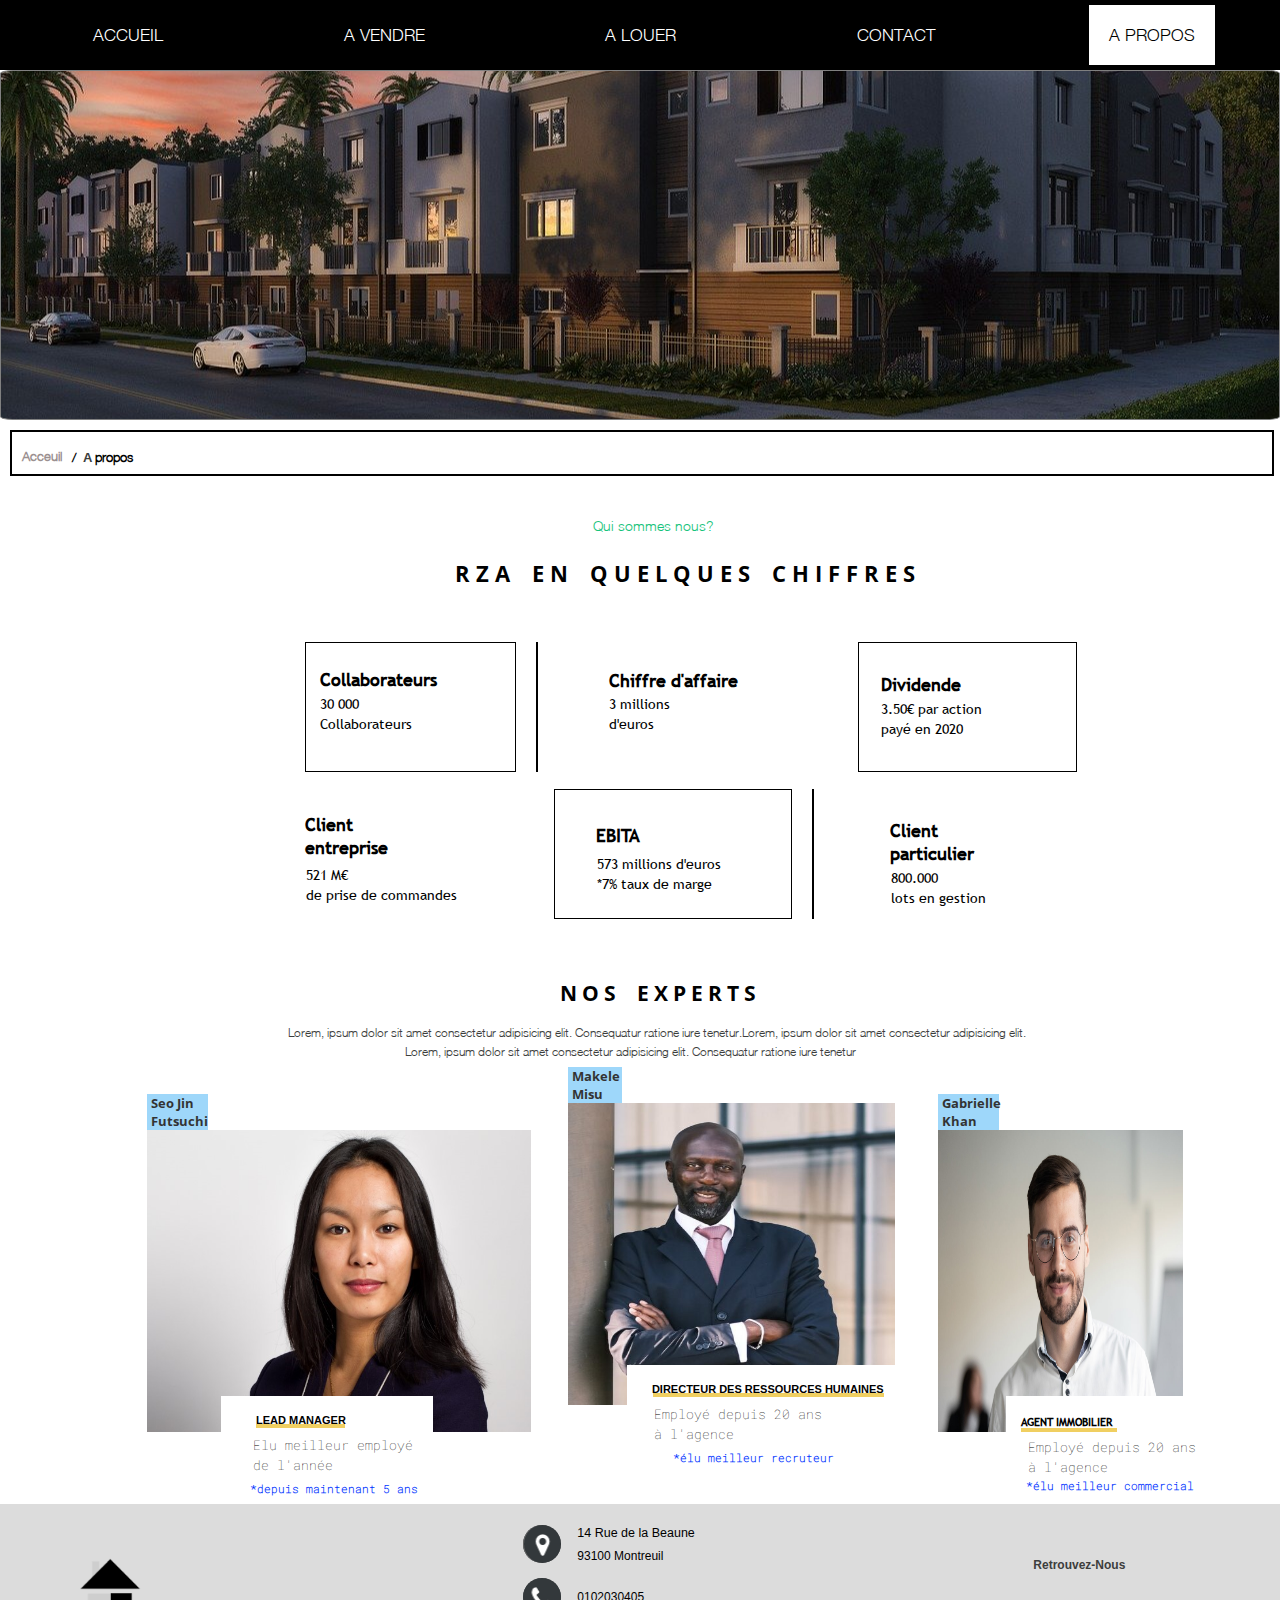
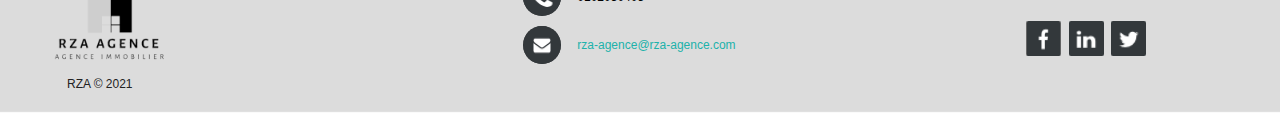
==== aboutUs.html @ a0b7e1e8 "contact et about us" ====
<!DOCTYPE html>
<html lang="fr">

<head>
    <meta charset="UTF-8">
    <meta name="viewport" content="width=device-width, initial-scale=1.0">
    <title>RZA Agence</title>
    <link rel="stylesheet" href="./css/style.css">

    <style>
        .vertical-line {
            border-left: 2px solid #000;
            display: inline-block;
            height: 130px;
            margin: 0 20px;
        }
    </style>

</head>

<body>

    <header>
        <nav id="main">
            <ul>
                <li class="logo"><img src="./asset/logo-sans-text.png" alt=""></li>
                <li><a class="linknav" href="./index.html">Accueil</a></li>
                <li><a class="linknav" href="./vendre.html">A vendre</a></li>
                <li><a class="linknav" href="./louer.html">A louer</a></li>
                <li><a class="linknav" href="./contact.html">Contact</a></li>
                <li><a class="linknav active" href="./about.html">A propos</a></li>
            </ul>
        </nav>
        <div id="banniere">
            <ul id="slides">
                <li class="slide showing"></li>
                <li class="slide"></li>
                <li class="slide"></li>
                <li class="slide"></li>
                <li class="slide"></li>
            </ul>
        </div>

    </header>
    <!---------------------->

    <section>
        <div class='SubNavLi'>
            <nav>

                <ul>

                    <li class='firstLiEl'><a href="#">Acceuil</a></li>
                    <li class='secondLiEl'><a href="#">/</a></li>
                    <li class='thirdLiEl'>
                        <a href="#"></a>A</li>
                    <li class='fourthLiEl'><a href="#">propos</a></li>
                </ul>


            </nav>
        </div>

    </section>

    <!---------- <section>
        <nav>
            <ul>
               <div class='SubNavLi'>
                    <li class='firstLiEl'><a href="#">Acceuil</a></li>
                    <li class='secondLiEl'><a href="#">/</a></li>
                    <li class='thirdLiEl'><a href="#"> A propos</a></li>
               </div>
            </ul>
        </nav>
    </section>------------>



    <section>

        <div class='Section1'>

            <!-------TITRE PRINCIPAL 1-------->

            <div class='introDuTitre'>
                Qui sommes nous?
            </div>

            <div class='titrePrincipal1Box0'>

                <div class='TitrePrincipalH2'>
                    <h3>R Z A&emsp;E N&emsp;Q U E L Q U E S&emsp;C H I F F R E S</h3>
                </div>

                <!------>

                <!--<div class='TitrePrincipalHr'>
                    <hr>
                </div>-->

            </div>


            <!-----------TEXTE--------------->
            <div class='Box1a6'>
                <div class='Box1Box2Box3'>

                    <div class='texteBox1'>

                        <div class='textBox1H5'>
                            <h5>Collaborateurs</h5>
                        </div>

                        <!------>

                        <div class='textBox1P1'>
                            <p>30 000<br /> Collaborateurs
                            </p>
                        </div>

                    </div>

                    <span class="vertical-line"></span>
                    <!--------->

                    <div class='texteBox2'>

                        <div class='textBox2H5'>
                            <h5>Chiffre d'affaire</h5>
                        </div>

                        <!------>

                        <div class='textBox2P3'>
                            <p>3 millions<br /> d'euros
                            </p>
                        </div>

                    </div>

                    <!---------->

                    <div class='texteBox3'>

                        <div class='textBox3H5'>
                            <h5>Dividende</h5>
                        </div>

                        <!------>

                        <div class='textBox3P5'>
                            <p>3.50€ par action<br /> payé en 2020</p>
                        </div>

                        <!------>

                        <!---<div class='textBox3P6'>
                        <p>par action payé en&ensp;<span>2020</span></p>
                    </div>--->

                    </div>
                </div>

                <!------DEUXIEME PARTIE SECTION1----->


                <!---------BOX4-------------->
                <div class='Box4Box5Box6'>

                    <div class='texteBox4'>

                        <div class='textBox4H5'>
                            <h5>Client<br /> entreprise
                            </h5><br />
                        </div>

                        <!------>

                        <div class='textBox4P1'>
                            <p>521 M€<br /> de prise de commandes
                            </p>
                        </div>

                        <!---

                    <div class='textBox4P2'>
                        <p>de prise de commandes</p>
                    </div>--->

                    </div>

                    <!-----------BOX5------------------>
                    <div class='texteBox5'>

                        <div class='textBox5H5'>
                            <h5>EBITA</h5>
                        </div>

                        <!------>

                        <div class='textBox5P1'>
                            <p>573 millions d'euros<br />
                                <span>*7%
                                    taux de marge</span>
                            </p>
                        </div>


                    </div>
                    <span class="vertical-line"></span>
                    <!-------------BOX6-------------------->

                    <div class='texteBox6'>

                        <div class='textBox6H5'>
                            <h5>Client<br /> particulier
                            </h5><br />
                        </div>

                        <!------>

                        <div class='textBox6P1'>
                            <p>800.000<br /> lots en gestion</p>
                        </div>

                    </div>
                </div>
            </div>



        </div>

        <!----------TITRE PRINCIPAL 2---------->


        <div class='titrePrincipal2Box4'>

            <div class='TitrePrincipal2H3'>
                <h4>N O S&emsp;E X P E R T S</h4>
            </div>

            <!------>

            <!---<div class='TitrePrincipal2Hr'>
                <hr>
            </div>-->

        </div>

        <div class='sousTitre'>
            <div class='sousTitreP'>
                <p>Lorem, ipsum dolor sit amet consectetur adipisicing elit. Consequatur ratione iure tenetur.Lorem, ipsum dolor sit amet consectetur adipisicing elit.</p>
            </div>
            <div class='sousTitreP2'>
                <p>Lorem, ipsum dolor sit amet consectetur adipisicing elit. Consequatur ratione iure tenetur
                </p>
            </div>
        </div>

        <!---------------TEXTE----------------->

        <div class='section2'>

            <div class='textBox5'>

                <div class='textBox5H6'>
                    <h6 class='superpose'>Seo Jin Futsuchi</h6>
                </div>

                <!----------->

                <div id='textBox5Img'>
                    <img src='./asset/aboutUs/photo_about_us_1.jpg' class='superpose'>
                </div>


                <!----------->

                <div id='textBox5P1'>
                    <h5>LEAD MANAGER</h5>
                    <hr>
                    <p>Elu meilleur employé de l'année</p>
                    <div class='TextBox5P1asterix'>
                        <p>*depuis maintenant 5 ans</p>
                    </div>
                </div>

                <!----------->


            </div>


            <div class='textBox6'>

                <div class='textBox6H6'>
                    <h6>Makele Misu</h6>
                </div>

                <!----------->

                <div id='textBox6Img'>
                    <img src='./asset/aboutUs/photo_about_us_2.jpg'>
                </div>



                <!----------->

                <div id='textBox6P1'>
                    <h5>DIRECTEUR DES RESSOURCES HUMAINES</h5>
                    <hr>
                    <p>Employé depuis 20 ans à l'agence</p>
                    <div class='TextBox6P1asterix'>
                        <p>*élu meilleur recruteur</p>
                    </div>

                </div>

                <!------------>


            </div>

            <div class='textBox7'>

                <div class='textBox7H6'>
                    <h6>Gabrielle Khan</h6>
                </div>

                <!----------->

                <div id='textBox7Img'>
                    <img src='./asset/aboutUs/photo_about_us_3.jpg'>
                </div>

                <!----------->

                <div id='textBox7P1'>
                    <h5>AGENT IMMOBILIER</h5>
                    <hr>
                    <p>Employé depuis 20 ans à l'agence</p>
                    <div class='TextBox7P1asterix'>
                        <p>*élu meilleur commercial</p>
                    </div>
                </div>

                <!------------>

            </div>

        </div>


    </section>


    <footer class="footer-distributed">

        <div class="footer-left">

            <img src="./asset/logo.png" alt="logo">
            <p class="footer-company-name">RZA © 2021</p>
        </div>

        <div class="footer-center">

            <div>
                <img src="./asset/icones/adresse.png" alt="adresse" />
                <p><span>14 Rue de la Beaune
                    </span> 93100 Montreuil</p>
            </div>

            <div>
                <img src="./asset/icones/tel.png" alt="tel" />
                <p>0102030405</p>
            </div>

            <div>
                <img src="./asset/icones/mail.png" alt="mail" />
                <p><a href="mailto:rza-agence@rza-agence.com">rza-agence@rza-agence.com</a></p>
            </div>

        </div>

        <div class="footer-right">

            <p class="footer-company-about">
                <span></span>
                <p>
                    Retrouvez-Nous
                </p>
            </p>

            <div class="footer-icons">

                <a href="#"><img src="./asset/icones/facebook.png" alt="facebook" /></a>
                <a href="#"><img src="./asset/icones/linkedin.png" alt="linkedin" /></a>
                <a href="#"><img src="./asset/icones/twitter.png" alt="twitter" /></a>

            </div>

        </div>



    </footer>

    <script>
        //on créer une variable avec les éléments que l'on souhaite injecter à nos ID
        var poste = ['Lead manager', 'Directreur des ressources humaines, Agent immobilier']

        //on récupère les ID ou l'on souhaite injecter les valeurs de la variable Poste
        /*var p1 = document.getElementById('textBox5P1');
        var p2 = document.getElementById('textBox6P1');
        var p3 = document.getElementById('textBox7P1');*/
        var p1 = document.getElementById('textBox5');
        var p2 = document.getElementById('textBox6');
        var p3 = document.getElementById('textBox7');


        let scrollPos = 605;

        window.onload = function() {

            let p1 = document.getElementById('textBox5P1');
            var p2 = document.getElementById('textBox6P1');
            var p3 = document.getElementById('textBox7P1');


            window.addEventListener('scroll', checkPosition);

            function checkPosition() {

                if (window.scrollY >= 605) {

                    p1.style.opacity = '1';
                    p1.style.transition = '5s'
                        /**/
                    p2.style.opacity = '1';
                    p2.style.transition = '5s'
                        /**/
                    p3.style.opacity = '1';
                    p3.style.transition = '5s'

                } else {

                    p1.style.opacity = '0';
                    p2.style.opacity = '0';
                    p3.style.opacity = '0';

                }

                /***/

            }
        }
    </script>

    <script src="./js/banner.js"></script>
    <script src="./js/nav.js"></script>
    <script src="./js/script.js"></script>
    <!---<script src="./js/aPropos.js"></script>-->

</body>

</html>
---- css/style.css ----
@font-face {
    font-family: 'HelveticaNeue Light';
    src: url('./font/HelveticaNeue\ Light.ttf');
}

@font-face {
    font-family: 'OpenSans-Bold';
    src: url('./font/OpenSans-Bold.ttf');
}

@font-face {
    font-family: 'trebuc';
    src: url('./font/trebuc.woff');
}

@font-face {
    font-family: 'RobotoMono-Thin';
    src: url('./font/RobotoMono-Thin.ttf')
}

* {
    padding: 0;
    margin: 0;
}

html {
    font-size: 62.5%;
    font-family: Verdana, Geneva, Tahoma, sans-serif;
}

h1 {
    font-size: 3.7rem;
    padding: 7px;
}

h2 {
    font-size: 2rem;
    padding: 7px;
}

h3 {
    font-size: 1.7rem;
    padding: 7px;
}

p {
    font-size: 1.2rem;
    padding: 7px;
    line-height: 20px;
}

body {
    display: flex;
    flex-wrap: wrap;
    height: 900px;
    color: #3D3E3D;
}

header {
    width: 100%;
    height: 420px;
    ;
    display: flex;
    flex-wrap: wrap;
}

#banniere {
    width: 100%;
    height: 100%;
}

#slides {
    position: relative;
    height: 350px;
    padding: 0px;
    margin: 0px;
    list-style-type: none;
}

.slide {
    position: absolute;
    left: 0px;
    top: 0px;
    width: 100%;
    height: 100%;
    opacity: 0;
    z-index: 1;
    border: 1px solid gray;
    border-radius: 1%;
    -webkit-transition: opacity 5;
    -moz-transition: opacity 5;
    -o-transition: opacity 5;
    transition: opacity 5s;
}

.slide {
    font-size: 40px;
    padding: 40px;
    box-sizing: border-box;
    background: #333;
    color: #fff;
}

.slide:nth-of-type(1) {
    background: url(../asset/banner/banner1.jpg) center center;
}

.slide:nth-of-type(2) {
    background: url(../asset/banner/banner2.jpg) center center;
}

.slide:nth-of-type(3) {
    background: url(../asset/banner/banner3.jpg) center center;
}

.slide:nth-of-type(4) {
    background: url(../asset/banner/banner4.jpg) center center;
}

.slide:nth-of-type(5) {
    background: url(../asset/banner/banner5.jpg) center center;
}

.showing {
    opacity: 1;
    z-index: 2;
}

#logo {
    position: absolute;
    z-index: 7;
    width: 250px;
    height: 250px;
    background-image: url(../asset/logo-1.png);
}

nav {
    background: black;
    /* top: 280px; */
    width: 100%;
    height: 70px;
    transition: all 0.5s;
    position: relative;
    z-index: 99;
}

nav ul {
    margin: 0;
    padding: 0;
    list-style: none;
    display: flex;
}

nav li {
    flex: 1;
    text-align: center;
    display: flex;
    justify-content: center;
    align-items: center;
}

li.logo {
    max-width: 0;
    overflow: hidden;
    background: white;
    transition: all .5s;
    font-weight: 600;
}

.center {
    display: flex;
}

.center>a>figure {
    display: flex;
    border: 1px solid lightgrey;
    width: 400px;
    border-radius: 3px;
    box-shadow: 3px 3px 3px 3px lightgrey;
    margin: 7px;
}

.center>a>figure>img {
    border: 3px;
    margin: 5px;
    border: 1px solid gray;
    border-radius: 5px;
}

#first-box {}

#second-box {}

aside>a>figure {
    width: 400px;
    height: 480px;
    border: 1px solid lightgray;
    border-radius: 5px;
    box-shadow: 5px 5px 5px 5px lightgray;
    padding: 7px;
    margin: 68px 10px 10px 10px;
}

aside>a>figure>img {
    border: 1px solid gray;
    border-radius: 5px;
    margin-left: 8px;
}

a {
    text-decoration: none;
    color: #3D3E3D;
    display: inline-block;
}


/*   Footer   */

li.logo img {
    width: 70px;
    height: 70px;
}

.linknav {
    text-decoration: none;
    padding: 20px;
    display: inline-block;
    color: white;
    transition: all 0.1s;
    text-transform: uppercase;
    font-size: 1.7rem;
}

.active,
.linknav:hover {
    background-color: white;
    color: black
}

footer div img {
    width: 200px;
    height: 200px;
}

.footer-distributed {
    background: gainsboro;
    box-shadow: 0 1px 1px 0 rgba(0, 0, 0, 0.12);
    box-sizing: border-box;
    width: 100%;
    text-align: left;
    font: bold 1.5rem sans-serif;
    padding: 10px 10px;
    margin-top: 70px;
}

.footer-distributed .footer-left,
.footer-distributed .footer-center,
.footer-distributed .footer-right {
    display: inline-block;
    vertical-align: top;
}


/* Footer left */

.footer-distributed .footer-left {
    width: 40%;
}

.footer-distributed .footer-left>p {
    margin: -50px 0px 0px 50px;
}


/* The company logo */

.footer-distributed h3 {
    color: #ffffff;
    font: normal 36px 'Open Sans', cursive;
    margin: 0;
}

.footer-distributed h3 span {
    color: lightseagreen;
}


/* Footer links */

.footer-distributed .footer-links {
    color: #ffffff;
    margin: 20px 0 12px;
    padding: 0;
}

.footer-distributed .footer-links a {
    display: inline-block;
    line-height: 1.8;
    font-weight: 400;
    text-decoration: none;
    color: inherit;
}

.footer-distributed .footer-company-name {
    color: #222;
    font-weight: normal;
    margin: 0px;
}


/* Footer Center */

.footer-distributed .footer-center {
    width: 40%;
}

.footer-distributed .footer-center img {
    background-color: #33383b;
    color: black;
    width: 38px;
    height: 38px;
    border-radius: 50%;
    text-align: center;
    line-height: 42px;
    margin: 5px 5px;
    vertical-align: middle;
}

.footer-distributed .footer-center p {
    display: inline-block;
    color: black;
    font-weight: 400;
    vertical-align: middle;
    margin: 0;
}

.footer-distributed .footer-center p span {
    display: block;
    font-weight: normal;
    font-size: 1.25rem;
    line-height: 2;
}

.footer-distributed .footer-center p a {
    color: lightseagreen;
    text-decoration: none;
    ;
}

.footer-distributed .footer-links a:before {
    content: "|";
    font-weight: 300;
    left: 0;
    color: black;
    display: inline-block;
    padding-right: 5px;
}

.footer-distributed .footer-links .link-1:before {
    content: none;
}


/* Footer Right */

.footer-distributed .footer-right {
    width: 15%;
}

.footer-distributed .footer-company-about span {
    display: block;
    color: black;
    font-size: 1.5rem;
    font-weight: bold;
    margin-bottom: 20px;
}

.footer-distributed .footer-icons {
    margin-top: 25px;
}

.footer-distributed .footer-icons a {
    display: inline-block;
    width: 35px;
    height: 35px;
    cursor: pointer;
    background-color: #33383b;
    border-radius: 2px;
    font-size: 1.5rem;
    color: #ffffff;
    text-align: center;
    line-height: 35px;
    margin-right: 3px;
    margin-bottom: 5px;
}

.footer-distributed .footer-icons a img {
    width: 35px;
    height: 35px;
    border-radius: 2px;
    font-size: 1.5rem;
    text-align: center;
    background-color: white;
    line-height: 35px;
    margin-right: 3px;
    margin-bottom: 5px;
}


/* If you don't want the footer to be responsive, remove these media queries */

@media (max-width: 880px) {
    .footer-distributed {
        font: bold 14px sans-serif;
    }
    .footer-distributed .footer-left,
    .footer-distributed .footer-center,
    .footer-distributed .footer-right {
        display: block;
        width: 100%;
        margin-bottom: 40px;
        text-align: center;
    }
    .footer-distributed .footer-center i {
        margin-left: 0;
    }
}


/*anonces  */

#images {
    width: 100%;
    display: flex;
    justify-content: space-around;
    margin-top: 30px;
}

#images>img {
    width: 250px;
    height: 200px;
    justify-content: space-around;
    display: flex;
    border: 1px solid lightgray;
    cursor: pointer;
}


/* #images>img:hover {
    width: 700px;
    height: 600px;
} */

#resume {
    margin-top: 20px;
    color: grey;
    border: 1px solid lightgray;
    box-shadow: 3px 3px 3px 3px lightgray;
    width: 90%;
    display: flex;
    justify-content: space-around;
    margin-left: 5%;
}

#description {
    display: flex;
    flex-direction: column;
    margin-top: 20px;
    color: grey;
    border: 1px solid lightgray;
    box-shadow: 3px 3px 3px 3px lightgray;
    margin-bottom: 20px;
    width: 90%;
    margin-left: 5%;
}

.modal {
    display: none;
    /* Hidden by default */
    position: fixed;
    /* Stay in place */
    z-index: 1;
    /* Sit on top */
    padding-top: 100px;
    /* Location of the box */
    left: 0;
    top: 100px;
    width: 100%;
    /* Full width */
    height: 100%;
    /* Full height */
    overflow: auto;
    /* Enable scroll if needed */
    background-color: rgb(0, 0, 0);
    /* Fallback color */
    background-color: rgba(0, 0, 0, 0.9);
    /* Black w/ opacity */
}


/* Modal Content (Image) */

.modal-content {
    margin: auto;
    display: block;
    width: 80%;
    max-width: 700px;
}


/* Caption of Modal Image (Image Text) - Same Width as the Image */

#caption {
    margin: auto;
    display: block;
    width: 80%;
    max-width: 700px;
    text-align: center;
    color: #ccc;
    padding: 10px 0;
    height: 150px;
}


/* Add Animation - Zoom in the Modal */

.modal-content,
#caption {
    animation-name: zoom;
    animation-duration: 0.6s;
}

@keyframes zoom {
    from {
        transform: scale(0)
    }
    to {
        transform: scale(1)
    }
}


/* The Close Button */

.close {
    position: absolute;
    top: 15px;
    right: 35px;
    color: #f1f1f1;
    font-size: 40px;
    font-weight: bold;
    transition: 0.3s;
}

.close:hover,
.close:focus {
    color: #bbb;
    text-decoration: none;
    cursor: pointer;
}


/* 100% Image Width on Smaller Screens */

@media only screen and (max-width: 700px) {
    .modal-content {
        width: 100%;
    }
}


/********Rebecca*-***********/

section nav {
    border: 2px solid black;
    display: flex;
    flex-direction: row;
    height: 42px;
    width: 966%;
    margin-left: 3px;
    font-weight: bold;
    background-color: white;
    margin-top: 10px;
    margin-left: 10px;
    z-index: 98;
}

section .SubNavLi nav {
    width: 1260px;
}

a:link {
    text-decoration: none;
}

nav a {
    color: black;
    font-size: 13px;
    font-family: 'HelveticaNeue Light';
}


/**/

li.firstLiEl a {
    color: #665d5d;
}

li.secondLiEl {
    padding-left: 10px;
    padding-right: 7px;
    color: black;
}

li.secondLiEl a {
    color: #131212;
}


/****ASIDE*******/

aside {
    margin-top: 6px;
}


/**aside logo**/

.asideFirstLigne {
    display: flex;
    flex-direction: row;
    margin-bottom: -15px;
    margin-left: -168px;
    margin-top: 6px;
}

.asideSecondLigne {
    display: flex;
    flex-direction: row;
    margin-bottom: -6px;
    margin-left: -170px;
}

.asideThirdLigne {
    display: flex;
    flex-direction: row;
    margin-left: -175px;
}

.asideThirdLigne p {
    margin-top: 3px;
}

.asideSecondLigne p {
    margin-top: 9px;
}


/***/

.asideTitle {
    display: flex;
    flex-direction: column;
    font-size: 23px;
    font-family: 'OpenSans-Bold';
    margin-left: -143px;
    margin-top: 90px;
}

.asideTitle hr {
    margin-bottom: 1px;
    margin-top: -26px;
}

.asideTitle h6 {
    margin-top: 7px;
    margin-bottom: -9px;
    margin-left: 30px;
    font-size: 18px;
}

aside hr {
    width: 35%;
    margin-top: 30px;
    background-color: black;
    border: none;
    height: 3px;
    margin-left: 28px;
}

aside p {
    font-family: 'trebuc';
    font-size: 13px;
    margin-top: 12px;
    margin-left: 16px;
}

aside .paragraphe1 p {
    margin-left: 78px;
    margin-top: -71px;
    font-size: 14px;
}

aside .paragraphe2 p {
    margin-left: 76px;
    margin-top: 1px;
    font-size: 14px;
}

aside .paragraphe3 p {
    margin-left: 76px;
    font-size: 14px;
}


/**********/

section>.section1 {
    background-color: blanchedalmond;
}

section h1 {
    font-size: 17px;
    margin-left: 319px;
    font-family: 'OpenSans-Bold';
    margin-top: 3px;
}

.introDuTitre {
    margin-left: 593px;
    margin-top: 41px;
    margin-bottom: -24px;
    font-family: 'HelveticaNeue Light';
    font-size: 14px;
    color: #17C37B;
}


/*****ICON*****/

.gg-smartphone {
    background: linear-gradient(to left, currentColor 5px, transparent 0) no-repeat 4px 12px/2px 2px;
    box-sizing: border-box;
    position: relative;
    display: block;
    transform: scale(var(--ggs, 1));
    width: 14px;
    height: 20px;
    border: 1px solid;
    border-radius: 2px;
    margin-right: -17px;
    margin-top: 13px;
    margin-left: 54px;
}

.gg-mail {
    overflow: hidden;
    transform: scale(var(--ggs, 1));
    position: relative;
    width: 18px;
    border-radius: 2px;
    margin-right: -19px;
    margin-top: 17px;
    margin-left: 55px;
}

.fa {
    display: inline-block;
    font: normal normal normal 14px/1 FontAwesome;
    font-size: inherit;
    text-rendering: auto;
    -webkit-font-smoothing: antialiased;
    margin-top: 1px;
    margin-left: 32px;
    margin-right: -27px;
}

.fa-map-marker:before {
    content: "\f041";
    margin-right: 9px;
    margin-left: 29px;
}


/********FORMULAIRE*****/

input,
textarea {
    border-radius: 0px;
    border: 1px solid black;
}


/***First Input*****/

.formFirstPart {
    margin-left: 328px;
    margin-top: 22px;
}

.formFirstPart form {
    border-radius: 50%;
}

.formFirstPart form input {
    width: 99%;
    height: 212px;
    border-width: 50%;
}

.formFirstPart form input {
    width: 94%;
    height: 212px;
    font-family: 'OpenSans-Bold';
}

input,
textarea {
    border-radius: 5px;
}

.formSecondPart {
    display: flex;
    margin-left: 327px;
    margin-top: 24px;
}

.formSecondPart form .formSecondPartInput1 {
    width: 266px;
    margin-right: 44px;
    height: 31px;
    font-family: 'trebuc';
    font-size: 13px;
    color: #464241;
}

.formSecondPart form .formSecondPartInput2 {
    width: 266px;
    margin-right: 44px;
    height: 31px;
    font-family: 'trebuc';
    font-size: 13px;
    color: #464241;
}

.formSecondPart form .formSecondPartInput3 {
    width: 319px;
    margin-right: 26px;
    height: 31px;
    font-family: 'trebuc';
    font-size: 13px;
    color: #464241;
}


/*****Third Input********/

.formThirdPart {
    margin-left: 328px;
    margin-top: 21px;
    margin-bottom: -9px;
}

.formThirdPart form input {
    width: 97%;
    height: 100px;
    margin-bottom: 18px;
    font-family: 'trebuc';
    font-size: 13px;
    color: #464241;
}

.hr0 hr {
    width: 14%;
    /* margin-right: 661px; */
    background-color: black;
    border: none;
    height: 3px;
    font-family: 'OpenSans-Bold';
    margin-left: 327px;
    margin-top: -139px;
}

.hr1 hr {
    width: 4%;
    margin-top: 5px;
    margin-left: 328px;
    background-color: black;
    border: none;
    height: 3px;
    font-family: 'OpenSans-Bold';
}

.hr2 hr {
    width: 4%;
    margin-top: -3px;
    margin-left: 399px;
    color: black;
    background-color: black;
    border: none;
    height: 3px;
    font-family: 'OpenSans-Bold';
}


/**/

.h4First {
    font-family: 'Trebuc';
    font-size: 14px;
    margin-left: 327px;
    color: black
}

a.h4First {
    margin-top: 10px;
}

.h4Second {
    font-family: 'Trebuc';
    font-size: 14px;
    margin-left: 10px;
    margin-top: -34px;
    color: black;
}


/******************CODE REBECCA ABOUT US***********************/

li.firstLiEl a {
    color: #9b9090;
    padding-left: 10px;
    padding-top: 6px;
}

li.secondLiEl {
    padding-left: 10px;
    padding-right: 7px;
    padding-top: 18px;
}

li.secondLiEl a {
    color: black;
    padding-bottom: 11px;
}

li.thirdLiEl {
    padding-top: 8px;
    font-size: 13px;
    padding-left: 0px;
}

li.fourthLiEl {
    padding-top: 7px;
    font-size: 13px;
    padding-left: 3px;
}


/******BOX1******/

.section1>.titrePrincipal1Box0 {
    display: flex;
    flex-direction: column;
}

.titrePrincipal1Box0 {
    /* margin-top: -224px;*/
    margin-top: 41px;
    margin-left: 352px;
    font-family: 'openSans-Bold';
    font-size: 14px;
}

.titrePrincipal1Box0>.TitrePrincipalHr {
    width: 437px;
    background-color: black;
    border: none;
    height: 5px;
    margin-left: 111px;
    margin-bottom: 56px;
}

.titrePrincipal1Box0>.TitrePrincipalH2 h3 {
    font-size: 22px;
    color: black;
    margin-left: 96px;
    margin-bottom: 47px;
}

.TitrePrincipal2H3 h3 {
    font-size: 20px;
}


/*****BOX 1 2 3 ******/

.Box1Box2Box3 {
    display: flex;
    margin-left: 305px;
    margin-top: 26px;
    margin-bottom: 62px;
    color: black;
    font-family: 'trebuc';
}

.textBox1H5 h5 {
    font-size: 18px;
    margin-bottom: -1px;
    margin-top: 25px;
}

.textBox2H5 h5 {
    font-size: 18px;
    margin-top: 27px;
}

.textBox3H5 h5 {
    font-size: 18px;
    padding-top: 30px;
}

.Box1Box2Box3 p h5 {
    font-family: 'trebuc';
}

.texteBox1 p {
    font-size: 14px;
    margin-top: -3px;
    margin-left: -7px;
}

.texteBox2 p {
    font-size: 14px;
    margin-top: -5px;
    margin-left: -7px;
}

.texteBox3 p {
    font-size: 14px;
    margin-top: -4px;
    margin-left: -7px;
}

.texteBox1 {
    display: flex;
    flex-direction: column;
    width: 20%;
    border: 1px solid black;
    padding-left: 14px;
}

.texteBox2 {
    display: flex;
    flex-direction: column;
    width: 20%;
    margin-left: 51px;
}

.textBox2 p {
    font-family: 'trebuc';
}

.texteBox3 {
    display: flex;
    flex-direction: column;
    width: 20%;
    margin-left: 54px;
    border: 1px solid black;
    padding-left: 22px;
}


/****BOX4 BOX5 BOX6********/

#textBox5P1 span {
    font-size: 11px;
}

#textBox5P1 h5 {
    font-size: 11px;
    margin-top: 18px;
    margin-left: 35px;
}

#textBox6P1 h5 {
    font-size: 11px;
    margin-top: 18px;
    margin-left: -15px;
}

.Box4Box5Box6 {
    display: flex;
    margin-left: 305px;
    margin-top: -45px;
    margin-bottom: 62px;
    color: black;
    font-family: 'trebuc';
}

.textBox4H5 h5 {
    font-size: 18px;
    margin-bottom: -31px;
    margin-top: 53px;
}

.textBox5H5 h5 {
    font-size: 18px;
    margin-bottom: -16px;
    margin-top: 34px;
}

.textBox6H5 h5 {
    font-size: 18px;
    margin-bottom: -35px;
    margin-top: 30px;
}

.Box4Box5Box6 p h5 {
    font-family: 'trebuc';
}

.texteBox4 p {
    font-size: 14px;
    margin-left: -6px;
    margin-bottom: -27px;
    margin-top: 12px
}

.texteBox5 p {
    font-size: 14px;
    margin-left: -6px;
    margin-bottom: -26px;
    margin-top: 16px;
}

.texteBox6 p {
    font-size: 14px;
    margin-left: -6px;
    margin-bottom: -26px;
    margin-top: 16px;
}

#textBox6P1 .TextBox6P1asterix p {
    margin-left: -1px;
    margin-top: -10px;
    color: #0033FF;
    font-size: 11px;
    font-weight: bold;
}

#textBox7P1 .TextBox7P1asterix p {
    margin-left: 13px;
    margin-top: -10px;
    color: #0033FF;
    font-size: 11px;
    font-weight: bold;
}

.texteBox4 {
    display: flex;
    flex-direction: column;
    width: 20%;
    font-size: 14px;
    margin-top: -29px;
    margin-left: -6px;
}

.texteBox6 {
    display: flex;
    flex-direction: column;
    width: 20%;
    margin-left: 56px;
    width: 251px;
}

.texteBox5 {
    display: flex;
    flex-direction: column;
    width: 20%;
    margin-left: 54px;
    border: 1px solid black;
    padding-bottom: 25px;
    padding-left: 41px;
}


/*textBox5 p {
    font-family: 'trebuc';
    font-size: 15px;
    color: white;
    background-color: darkred;
    z-index: 1;
    margin-top: -28px;
    position: absolute;
}*/

#textBox5Img img {
    width: 109%;
    height: 302px;
    margin-top: -55px;
}

.texteBox4 {
    display: flex;
    flex-direction: column;
    width: 20%;
    margin-left: 0px;
}


/*********.SECTION2**************/

.section2 {
    display: flex;
    justify-content: center;
    margin-left: 137px;
}

.section2 h6 {
    font-family: 'OpenSans-Bold';
    font-size: 13px;
    margin-top: 0px;
    width: -10px;
    margin-left: 4px;
    color: black;
}

.section2 p {
    font-family: 'RobotoMono-Thin';
    width: 170px;
    color: black;
    font-size: 13px;
}


/****BOX4**************/

.titrePrincipal2Box4 {
    margin-top: -2px;
    margin-left: 560px;
    margin-bottom: 35px;
}

.TitrePrincipal2H3 {
    font-family: 'openSans-Bold';
    font-size: 21px;
    color: black;
}

.titrePrincipal2Box4>.TitrePrincipal2Hr {
    width: 75px;
    background-color: black;
    border: none;
    height: 2px;
    margin-top: 6px;
    margin-left: 8px;
    margin-bottom: 38px;
}


/***SOUS titre***/

.sousTitre .sousTitreP {
    margin-left: 281px;
    margin-bottom: -12px;
    margin-top: -26px;
    font-family: 'HelveticaNeue Light';
}

.sousTitre .sousTitreP2 {
    margin-left: 398px;
    margin-bottom: 25px;
    margin-top: -15px;
    font-family: 'HelveticaNeue Light';
}


/******TEXTBX5********/

.textBox5 {
    margin-left: 10px;
}

.titrePrincipal2Box4>.TitrePrincipal2Hr {
    background-color: black;
    border: none;
    height: 2px;
}


/*****TEXTBOX5 6 7*********/

.textBox6 {
    margin-left: 69px;
}

.textBox7 {
    margin-left: 43px;
    margin-right: -41px;
}


/****.SECTION2 .TEXTBOX5 6 7 IMG*****/

#textBox5Img img {
    width: 109%;
    height: 302px;
    margin-top: -3px;
}

#textBox6Img img {
    width: 327px;
    height: 302px;
    margin-top: -3px;
}

#textBox7Img img {
    width: 64%;
    height: 302px;
    margin-top: -3px;
}


/*****SECTION 2 .TEXTBOX5 6 7 TITRE**/

.textBox5H6 {
    background-color: lightskyblue;
    width: 61px;
    margin-bottom: 3px;
    opacity: 0.8;
}

.textBox6H6 {
    background-color: lightskyblue;
    width: 54px;
    margin-bottom: 3px;
    opacity: 0.8;
    margin-top: -27px;
}

.textBox7H6 {
    background-color: lightskyblue;
    width: 61px;
    margin-bottom: 3px;
    opacity: 0.8;
}


/******SECTION2 BOX5 6 7 .P*********/

#textBox5P1 {
    position: absolute;
    color: black;
    background-color: white;
    margin-top: -38px;
    margin-left: 74px;
    width: 212px;
    height: 58px;
}

#textBox5P1 p {
    margin-left: 25px;
}

#textBox5P1 hr {
    width: 89px;
    margin-left: 35px;
    margin-top: -2px;
    background-color: #F0CF61;
    height: 4px;
    border: none;
}

#textBox6P1 hr {
    width: 231px;
    margin-left: -14px;
    margin-top: -2px;
    background-color: #F0CF61;
    height: 4px;
    border: none;
}

#textBox6P1 p {
    margin-left: -20px;
}

#textBox5P1 .TextBox5P1asterix p {
    margin-top: -10px;
    margin-left: 22px;
    color: #0033FF;
    font-size: 11px;
    font-weight: bold;
}

#textBox6P1 {
    color: black;
    background-color: white;
    margin-top: -42px;
    position: absolute;
    z-index: 1;
    margin-left: 59px;
    width: 264px;
    padding-left: 40px;
}

#textBox7P1 {
    color: black;
    width: 303px;
    background-color: white;
    position: absolute;
    z-index: 1;
    margin-top: -38px;
    margin-left: 68px;
}

#textBox7P1 h5 {
    font-size: 11px;
    margin-top: 18px;
    margin-left: 15px;
    font-family: 'trebuc';
}

#textBox7P1 hr {
    width: 96px;
    margin-left: 15px;
    margin-top: -2px;
    background-color: #F0CF61;
    height: 4px;
    border: none;
}

#textBox7P1 p {
    margin-left: 15px;
    margin-top: -2px;
    margin-bottom: -15px;
}


/***/

.textBox5Hr {
    width: 52px;
    background-color: black;
    border: none;
    height: 3px;
    margin-top: 5px;
}

.textBox6Hr {
    width: 52px;
    background-color: black;
    border: none;
    height: 3px;
    margin-top: 5px;
}

.textBox7Hr {
    width: 7%;
    margin-top: 30px;
    background-color: black;
    border: none;
    height: 3px;
    margin-left: 1px;
}
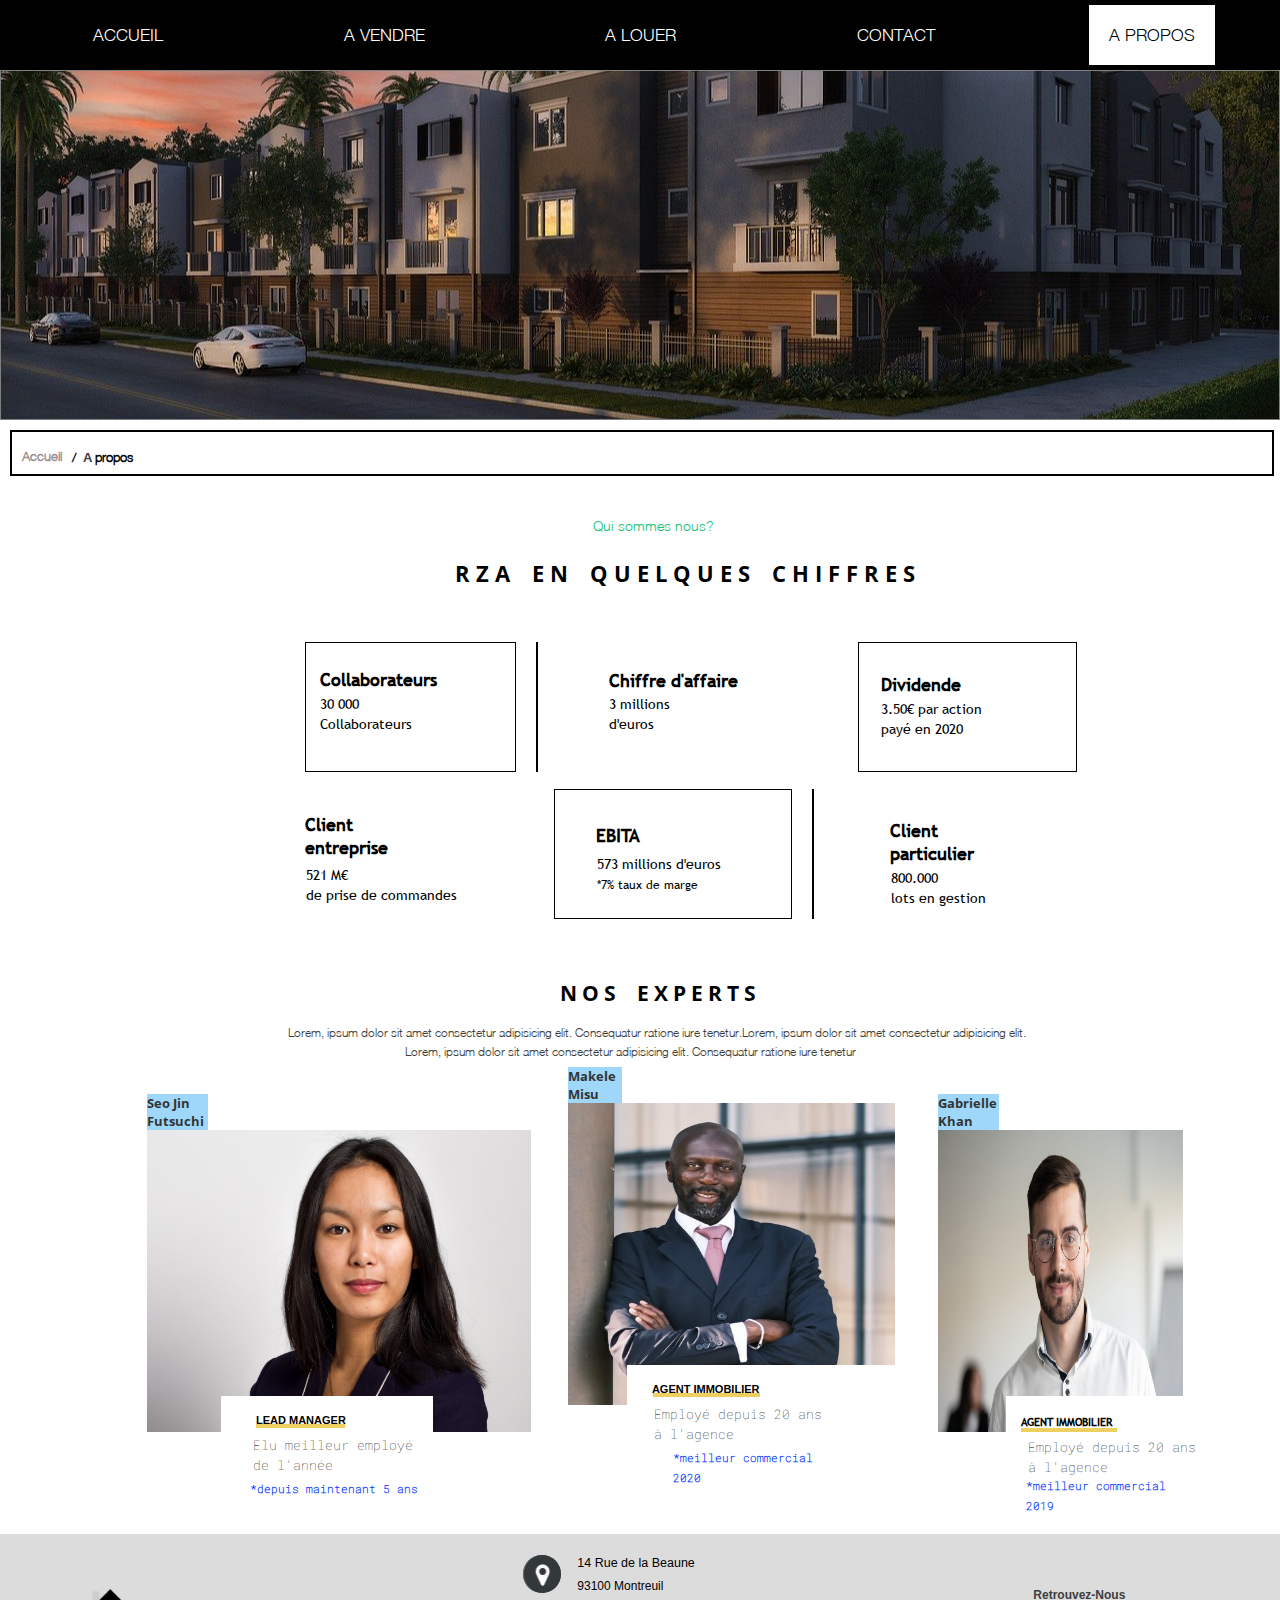
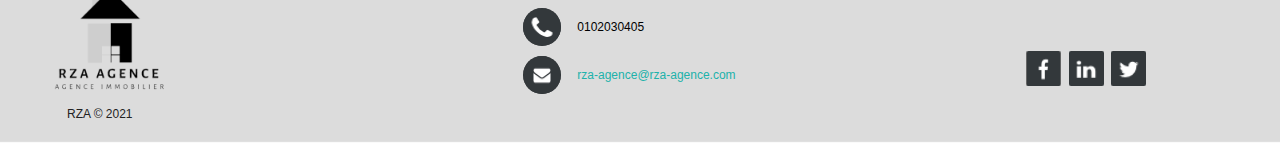
==== commit aecb2773: "Final version" ====
--- a/aboutUs.html
+++ b/aboutUs.html
@@ -50,11 +50,12 @@
 
                 <ul>
 
-                    <li class='firstLiEl'><a href="#">Acceuil</a></li>
-                    <li class='secondLiEl'><a href="#">/</a></li>
+                    <li class='firstLiEl'><a href="./index.html">Accueil</a></li>
+                    <li class='secondLiEl'><a href="./aboutUs.html">/</a></li>
                     <li class='thirdLiEl'>
-                        <a href="#"></a>A</li>
-                    <li class='fourthLiEl'><a href="#">propos</a></li>
+                        <a href="#"></a>A
+                    </li>
+                    <li class='fourthLiEl'><a href="./aboutUs.html">propos</a></li>
                 </ul>
 
 
@@ -62,19 +63,6 @@
         </div>
 
     </section>
-
-    <!---------- <section>
-        <nav>
-            <ul>
-               <div class='SubNavLi'>
-                    <li class='firstLiEl'><a href="#">Acceuil</a></li>
-                    <li class='secondLiEl'><a href="#">/</a></li>
-                    <li class='thirdLiEl'><a href="#"> A propos</a></li>
-               </div>
-            </ul>
-        </nav>
-    </section>------------>
-
 
 
     <section>
@@ -93,11 +81,6 @@
                     <h3>R Z A&emsp;E N&emsp;Q U E L Q U E S&emsp;C H I F F R E S</h3>
                 </div>
 
-                <!------>
-
-                <!--<div class='TitrePrincipalHr'>
-                    <hr>
-                </div>-->
 
             </div>
 
@@ -153,11 +136,7 @@
                             <p>3.50€ par action<br /> payé en 2020</p>
                         </div>
 
-                        <!------>
-
-                        <!---<div class='textBox3P6'>
-                        <p>par action payé en&ensp;<span>2020</span></p>
-                    </div>--->
+                    
 
                     </div>
                 </div>
@@ -182,11 +161,7 @@
                             </p>
                         </div>
 
-                        <!---
-
-                    <div class='textBox4P2'>
-                        <p>de prise de commandes</p>
-                    </div>--->
+                        
 
                     </div>
 
@@ -241,17 +216,13 @@
                 <h4>N O S&emsp;E X P E R T S</h4>
             </div>
 
-            <!------>
-
-            <!---<div class='TitrePrincipal2Hr'>
-                <hr>
-            </div>-->
 
         </div>
 
         <div class='sousTitre'>
             <div class='sousTitreP'>
-                <p>Lorem, ipsum dolor sit amet consectetur adipisicing elit. Consequatur ratione iure tenetur.Lorem, ipsum dolor sit amet consectetur adipisicing elit.</p>
+                <p>Lorem, ipsum dolor sit amet consectetur adipisicing elit. Consequatur ratione iure tenetur.Lorem,
+                    ipsum dolor sit amet consectetur adipisicing elit.</p>
             </div>
             <div class='sousTitreP2'>
                 <p>Lorem, ipsum dolor sit amet consectetur adipisicing elit. Consequatur ratione iure tenetur
@@ -310,11 +281,11 @@
                 <!----------->
 
                 <div id='textBox6P1'>
-                    <h5>DIRECTEUR DES RESSOURCES HUMAINES</h5>
+                    <h5>AGENT IMMOBILIER</h5>
                     <hr>
                     <p>Employé depuis 20 ans à l'agence</p>
                     <div class='TextBox6P1asterix'>
-                        <p>*élu meilleur recruteur</p>
+                        <p>*meilleur commercial 2020</p>
                     </div>
 
                 </div>
@@ -343,7 +314,7 @@
                     <hr>
                     <p>Employé depuis 20 ans à l'agence</p>
                     <div class='TextBox7P1asterix'>
-                        <p>*élu meilleur commercial</p>
+                        <p>*meilleur commercial 2019</p>
                     </div>
                 </div>
 
@@ -389,9 +360,9 @@
 
             <p class="footer-company-about">
                 <span></span>
-                <p>
-                    Retrouvez-Nous
-                </p>
+            <p>
+                Retrouvez-Nous
+            </p>
             </p>
 
             <div class="footer-icons">
@@ -409,60 +380,58 @@
     </footer>
 
     <script>
-        //on créer une variable avec les éléments que l'on souhaite injecter à nos ID
-        var poste = ['Lead manager', 'Directreur des ressources humaines, Agent immobilier']
-
-        //on récupère les ID ou l'on souhaite injecter les valeurs de la variable Poste
-        /*var p1 = document.getElementById('textBox5P1');
-        var p2 = document.getElementById('textBox6P1');
-        var p3 = document.getElementById('textBox7P1');*/
-        var p1 = document.getElementById('textBox5');
-        var p2 = document.getElementById('textBox6');
-        var p3 = document.getElementById('textBox7');
-
-
-        let scrollPos = 605;
-
-        window.onload = function() {
-
-            let p1 = document.getElementById('textBox5P1');
-            var p2 = document.getElementById('textBox6P1');
-            var p3 = document.getElementById('textBox7P1');
-
-
-            window.addEventListener('scroll', checkPosition);
+
+        window.onscroll = function (e) {
+            console.log(window.scrollY); // On récupère les pixels dans l'inscpecteur 
+                                         //lorsque la barre scroll
+        };
+
+        let scrollPos = 605;//L'inspecteur nous indique que lorsque la barre défilement atteinds l'élément qui m'intéresse
+                            //qu'il atteinds 605 pixel 
+
+       // window.onload = function () {
+
+            let p1 = document.querySelector('.textBox5');//on récupère les éléments que l'on souhaiterais rendre visible
+            var p2 = document.querySelector('.textBox6');
+            var p3 = document.querySelector('.textBox7');
+
+
+            window.addEventListener('scroll', checkPosition);//écoute du document pour l'évènement scroll
+                                                             //lorsque l'on scroll jusqu'à un certain niveau la fonction checkPosition se déclenchera
 
             function checkPosition() {
 
-                if (window.scrollY >= 605) {
-
-                    p1.style.opacity = '1';
-                    p1.style.transition = '5s'
-                        /**/
-                    p2.style.opacity = '1';
-                    p2.style.transition = '5s'
-                        /**/
-                    p3.style.opacity = '1';
-                    p3.style.transition = '5s'
-
-                } else {
+                if (window.scrollY <= scrollPos) {//si le nombre de pixel qu'atteinds le document lorsu'il scroll est inférieur ou égal au nombre 
+                                                  //de pixel du niveau de l'élément qui nous intéresse alors l'élément est invisible
 
                     p1.style.opacity = '0';
                     p2.style.opacity = '0';
                     p3.style.opacity = '0';
 
+
+                } else {                          //si le nombre de pixel dépasse 605 pixel alors l'élément devient visible
+
+                   
+                    p1.style.opacity = '1';
+                    p1.style.transition = '5s'    //au bout de 5 secondes
+                    /**/
+                    p2.style.opacity = '1';
+                    p2.style.transition = '7s'    //au bout de 7 secondes 
+                    /**/
+                    p3.style.opacity = '1';
+                    p3.style.transition = '9s'    //au bout de 8 secondes
                 }
 
-                /***/
+          
 
             }
-        }
+      //  }
     </script>
 
     <script src="./js/banner.js"></script>
     <script src="./js/nav.js"></script>
     <script src="./js/script.js"></script>
-    <!---<script src="./js/aPropos.js"></script>-->
+  
 
 </body>
 
--- a/css/style.css
+++ b/css/style.css
@@ -86,7 +86,6 @@
     opacity: 0;
     z-index: 1;
     border: 1px solid gray;
-    border-radius: 1%;
     -webkit-transition: opacity 5;
     -moz-transition: opacity 5;
     -o-transition: opacity 5;
@@ -250,7 +249,7 @@
     text-align: left;
     font: bold 1.5rem sans-serif;
     padding: 10px 10px;
-    margin-top: 70px;
+    margin-top: 100px;
 }
 
 .footer-distributed .footer-left,
@@ -479,7 +478,7 @@
     /* Hidden by default */
     position: fixed;
     /* Stay in place */
-    z-index: 1;
+    z-index: 999;
     /* Sit on top */
     padding-top: 100px;
     /* Location of the box */
@@ -571,6 +570,8 @@
 
 /********Rebecca*-***********/
 
+/***Contact Code*****/
+
 section nav {
     border: 2px solid black;
     display: flex;
@@ -617,14 +618,14 @@
 }
 
 
-/****ASIDE*******/
+/****Aside***********/
 
 aside {
     margin-top: 6px;
 }
 
 
-/**aside logo**/
+/**aside logo + p**/
 
 .asideFirstLigne {
     display: flex;
@@ -713,13 +714,13 @@
 }
 
 
-/**********/
+/*****section1*****/
 
 section>.section1 {
     background-color: blanchedalmond;
 }
 
-section h1 {
+.BigSection h1 {
     font-size: 17px;
     margin-left: 319px;
     font-family: 'OpenSans-Bold';
@@ -736,7 +737,7 @@
 }
 
 
-/*****ICON*****/
+/*****Icon*****/
 
 .gg-smartphone {
     background: linear-gradient(to left, currentColor 5px, transparent 0) no-repeat 4px 12px/2px 2px;
@@ -782,7 +783,7 @@
 }
 
 
-/********FORMULAIRE*****/
+/*****Formulaire*****/
 
 input,
 textarea {
@@ -791,7 +792,7 @@
 }
 
 
-/***First Input*****/
+/***First part*****/
 
 .formFirstPart {
     margin-left: 328px;
@@ -818,6 +819,8 @@
 textarea {
     border-radius: 5px;
 }
+
+/**second part**/
 
 .formSecondPart {
     display: flex;
@@ -853,7 +856,7 @@
 }
 
 
-/*****Third Input********/
+/*****Third part********/
 
 .formThirdPart {
     margin-left: 328px;
@@ -924,8 +927,17 @@
     color: black;
 }
 
-
-/******************CODE REBECCA ABOUT US***********************/
+/**Form astérix**/
+
+.delaiDeReponse p {
+    font-size: 12px;
+    font-family: 'trebuc';
+    margin-left: 317px;
+    
+}
+/****About Us Code*****/
+
+/**subNav***/
 
 li.firstLiEl a {
     color: #9b9090;
@@ -956,8 +968,7 @@
     padding-left: 3px;
 }
 
-
-/******BOX1******/
+/**Section1***/
 
 .section1>.titrePrincipal1Box0 {
     display: flex;
@@ -965,7 +976,6 @@
 }
 
 .titrePrincipal1Box0 {
-    /* margin-top: -224px;*/
     margin-top: 41px;
     margin-left: 352px;
     font-family: 'openSans-Bold';
@@ -993,7 +1003,7 @@
 }
 
 
-/*****BOX 1 2 3 ******/
+/*****Section 1 BOX 1 2 3 ******/
 
 .Box1Box2Box3 {
     display: flex;
@@ -1071,7 +1081,7 @@
 }
 
 
-/****BOX4 BOX5 BOX6********/
+/*** Section 1 BOX4 BOX5 BOX6***/
 
 #textBox5P1 span {
     font-size: 11px;
@@ -1132,6 +1142,10 @@
     margin-left: -6px;
     margin-bottom: -26px;
     margin-top: 16px;
+}
+.texteBox5 p span {
+    font-size: 12px;
+
 }
 
 .texteBox6 p {
@@ -1185,16 +1199,6 @@
 }
 
 
-/*textBox5 p {
-    font-family: 'trebuc';
-    font-size: 15px;
-    color: white;
-    background-color: darkred;
-    z-index: 1;
-    margin-top: -28px;
-    position: absolute;
-}*/
-
 #textBox5Img img {
     width: 109%;
     height: 302px;
@@ -1222,7 +1226,6 @@
     font-size: 13px;
     margin-top: 0px;
     width: -10px;
-    margin-left: 4px;
     color: black;
 }
 
@@ -1234,7 +1237,7 @@
 }
 
 
-/****BOX4**************/
+/****BOX4****/
 
 .titrePrincipal2Box4 {
     margin-top: -2px;
@@ -1259,7 +1262,7 @@
 }
 
 
-/***SOUS titre***/
+/***Sous titre***/
 
 .sousTitre .sousTitreP {
     margin-left: 281px;
@@ -1276,7 +1279,7 @@
 }
 
 
-/******TEXTBX5********/
+/***TEXTBX5****/
 
 .textBox5 {
     margin-left: 10px;
@@ -1373,7 +1376,7 @@
 }
 
 #textBox6P1 hr {
-    width: 231px;
+    width: 107px;
     margin-left: -14px;
     margin-top: -2px;
     background-color: #F0CF61;
@@ -1462,4 +1465,24 @@
     border: none;
     height: 3px;
     margin-left: 1px;
-}+}
+
+/* Search input */
+#div_search{
+    position: absolute;
+    top: 420px;
+    height: 20px;
+    padding: 10px;
+    right: 30px;
+}
+
+#div_search > input{
+    height: 30px;
+    border: 1px solid lightgray;
+    padding: 5px;
+    width: 200px;
+    color: gray;
+}
+
+/********Rebecca*-***********/
+
